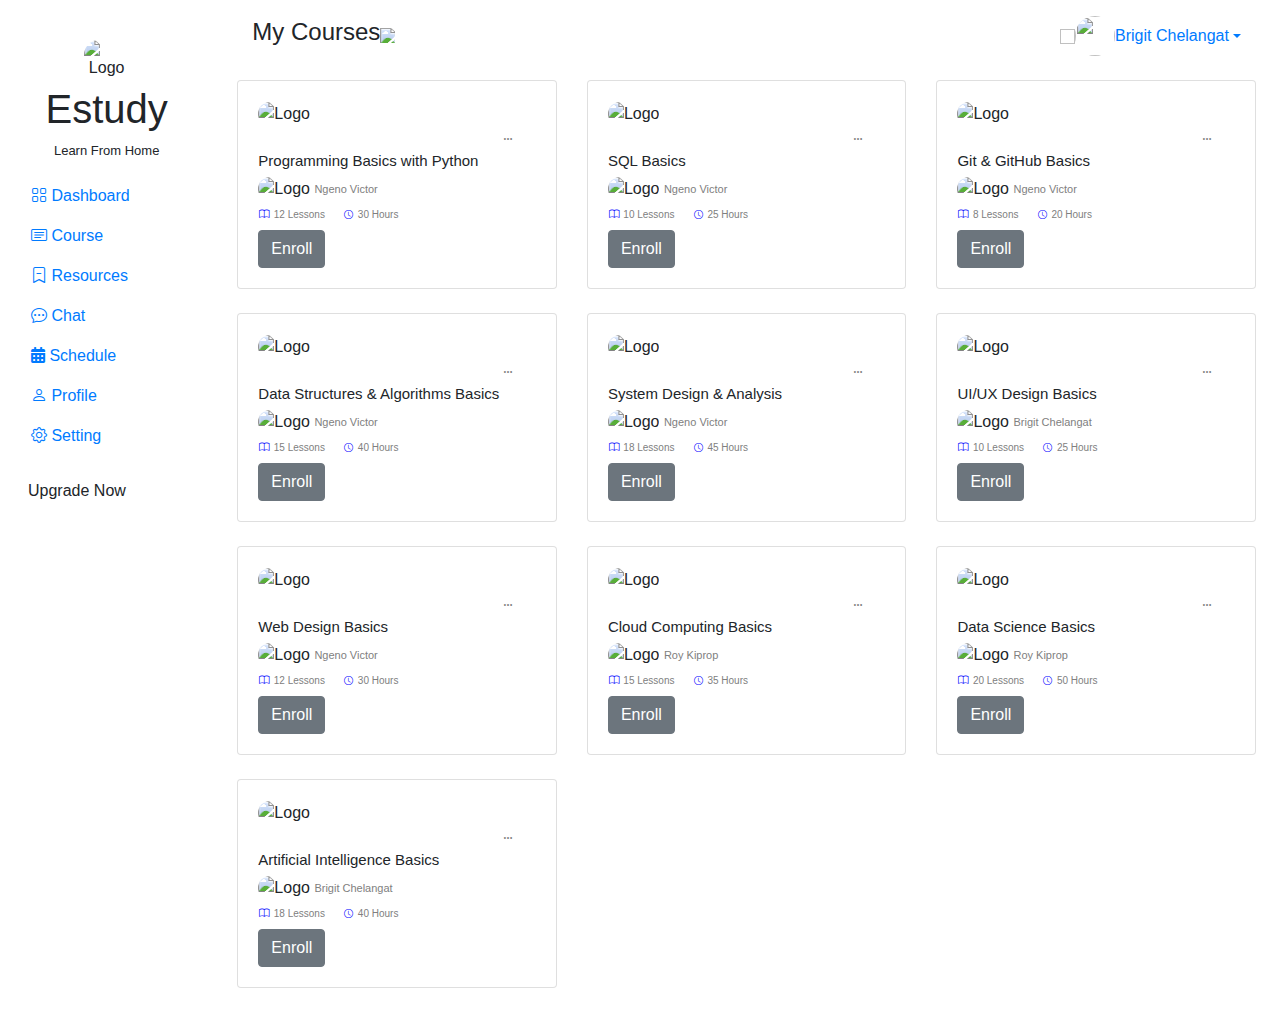
==== dashboard.html @ 42cea2df "Successfully displayed courses" ====
<!DOCTYPE html>
<html lang="en">

<head>
  <meta charset="UTF-8" />
  <meta name="viewport" content="width=device-width, initial-scale=1.0" />
  <title>Courses</title>
  <link rel="stylesheet" href="https://stackpath.bootstrapcdn.com/bootstrap/4.5.2/css/bootstrap.min.css" />
  <link rel="stylesheet" href="https://cdnjs.cloudflare.com/ajax/libs/font-awesome/5.15.4/css/all.min.css" />
  <link rel="stylesheet" href="https://cdn.jsdelivr.net/npm/bootstrap-icons@1.11.3/font/bootstrap-icons.min.css" />
  <link href="https://fonts.cdnfonts.com/css/montserrat" rel="stylesheet" />
  <!--Montserrat font-->
  <link rel="stylesheet" href="styles/styles.css" />
</head>

<body>
  <div class="container-fluid">
    <div class="row">
      <nav class="col-md-2 d-none d-md-block sidebar rounded-5 bg-white mt-3">
        <div class="pt-3">
          <div class="text-center">
            <img src="images/letter-e.png" alt="Logo" class="img-fluid mx-auto mt-2 d-block" width="45" height="45"
              style="border-radius: 15px" />
            <h1 class="main-titles">Estudy</h1>
            <p class="text-center" style="font-size: 13px; margin: 0%; padding-bottom: 15px">
              Learn From Home
            </p>
          </div>
          <ul class="nav flex-column">
            <li class="nav-item">
              <a class="nav-link" href="#dashboard"><i class="bi bi-grid"></i> Dashboard</a>
            </li>
            <li class="nav-item">
              <a class="nav-link" href="#"><i class="bi bi-card-text"></i> Course</a>
            </li>
            <li class="nav-item">
              <a class="nav-link" href="#"><i class="bi bi-bookmark-dash"></i> Resources</a>
            </li>
            <li class="nav-item">
              <a class="nav-link" href="#"><i class="bi bi-chat-dots"></i> Chat</a>
            </li>
            <li class="nav-item">
              <a class="nav-link" href="#"><i class="fas fa-calendar-alt"></i> Schedule</a>
            </li>
            <li class="nav-item">
              <a class="nav-link" href="#"><i class="bi bi-person"></i> Profile</a>
            </li>
            <li class="nav-item">
              <a class="nav-link" href="#"><i class="bi bi-gear"></i> Setting</a>
            </li>
          </ul>
          <div class="mt-3">
            <button class="btn btn-upgrade">Upgrade Now</button>
          </div>
        </div>
      </nav>

      <main class="col-md-9 ms-sm-auto col-lg-10 px-md-4 content-div" id="dashboard">
        <div class="container-fluid">
          <!-- Before cards -->
          <div class="d-flex justify-content-between align-items-center pt-3 pb-2 mb-3">
            <div class="d-flex align-items-center">
              <h4 class="fw-bold">My Courses</h4>
              <img src="" alt="search-icon" style="width: 15px; height: 15px" />
            </div>
            <div class="d-flex align-items-center">
              <a class="me-3" href="#">
                <img src=" " class="img-fluid" style="width: 15px; height: 15px" />
              </a>
              <div class="dropdown">
                <a class="d-flex align-items-center text-decoration-none dropdown-toggle" href="#" id="navbarDropdown"
                  role="button" data-bs-toggle="dropdown">
                  <img src="images/brigitimage.jpeg" class="img-fluid rounded-circle me-2"
                    style="width: 40px; height: 40px" />
                  <span>Brigit Chelangat</span>
                  <div class="dropdown-menu dropdown-menu-right">
                    <a class="dropdown-item" href="#">Profile</a>
                    <a class="dropdown-item" href="#">Settings</a>
                    <a class="dropdown-item" href="#">Logout</a>
                  </div>
                </a>
              </div>
            </div>
          </div>
        </div>
        <div class="row" id="courseList">
        <!--display Courses  -->
        </div>
      </main>
    </div>
  </div>

  <script src="https://code.jquery.com/jquery-3.5.1.slim.min.js"></script>
  <script src="https://cdn.jsdelivr.net/npm/@popperjs/core@2.9.3/dist/umd/popper.min.js"></script>
  <script src="https://stackpath.bootstrapcdn.com/bootstrap/4.5.2/js/bootstrap.min.js"></script>
  <script src="js/main.js"></script>
</body>

</html>
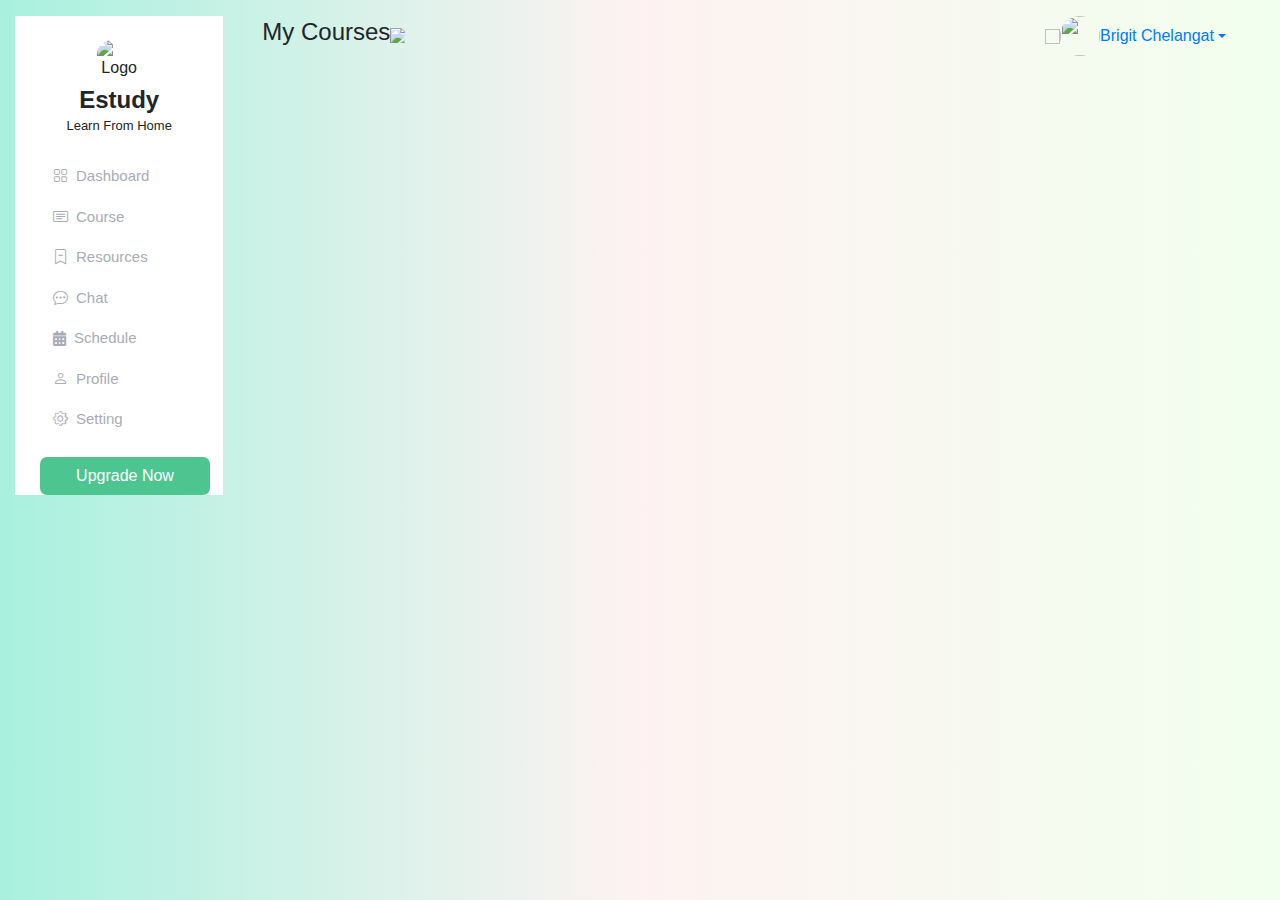
==== commit d58622e5: "Logged in successfully" ====
--- a/dashboard.html
+++ b/dashboard.html
@@ -93,7 +93,7 @@
   <script src="https://code.jquery.com/jquery-3.5.1.slim.min.js"></script>
   <script src="https://cdn.jsdelivr.net/npm/@popperjs/core@2.9.3/dist/umd/popper.min.js"></script>
   <script src="https://stackpath.bootstrapcdn.com/bootstrap/4.5.2/js/bootstrap.min.js"></script>
-  <script src="js/main.js"></script>
+  <script src="main.js"></script>
 </body>
 
 </html>--- a/styles/styles.css
+++ b/styles/styles.css
@@ -0,0 +1,159 @@
+*{
+    font-family: 'Montserrat', sans-serif;
+}
+body {
+    background: linear-gradient(to right, rgba(168, 241, 222, 1), rgba(249, 191, 189, 0.2), rgba(241, 255, 238, 1));
+}
+
+html,
+body {
+    height: 100%;
+}
+
+.container-fluid>.row {
+    height: 100%;
+    display: flex;
+    width: 100%;
+    margin: 0%;
+}
+.container{
+    max-width: 2000px;
+    padding: 0px;
+}
+.container >.row {
+    height: 100%;
+    display: flex;
+    width: 100%;
+    margin: 0%;
+}
+.nav-div {
+    background-color: rgba(255, 255, 255, 1.0);
+    padding: 10px;
+    height: 100%;
+    border-radius: 15px;
+    margin: 20px;
+    display: flex;
+    flex-direction: column;
+}
+
+.nav-link {
+    display: flex;
+    align-items: center;
+    text-decoration: none;
+    color: #a9acb7;
+    position: relative;
+    font-size: 15px;
+    margin-bottom: 2px;
+}
+
+.nav-link:hover,
+.nav-link:active {
+    color: #4dc591;
+
+}
+
+.nav-link i {
+    margin-right: 8px;
+}
+
+.content-div {
+    padding: 0px;
+    flex-grow: 1;
+}
+
+.main-titles {
+    font-weight: bold;
+    font-size: 24px;
+    text-align: center;
+    padding: 1px;
+    margin-bottom: 0;
+}
+
+#dashboard {
+    max-width: 100%;
+    margin: 0;
+
+}
+
+ul.nav {
+    text-align: center;
+    margin: 7px;
+}
+
+.card {
+    min-height: 170px;
+    /* Allow the card to grow based on content */
+    max-height: 500px;
+    /* Set a minimum width for the cards */
+    width: 335px;
+    padding: 10px;
+    /* Add padding for internal spacing */
+    margin: auto;
+}
+
+.card-body {
+    padding: 0;
+}
+.card-body>img{
+    margin-bottom: 5px;
+}
+.progress {
+    height: .2rem;
+    width: 90%;
+    display: inline-flex;
+}
+
+.progress-bar {
+    background-color: #4dc591;
+}
+.btn-upgrade,.btn-login{
+    background-color: #4dc591;
+    color: white;
+    border-radius: 7px;
+    width: 170px;
+    margin-left: 10px;
+}
+.btn-login{
+    margin-left: 0px;
+    text-align: center;
+    width: 80%;
+}
+.btn-upgrade:hover {
+    background-color: #45b183; /* Darker shade for hover effect */
+    color: white;
+}
+
+.enroll-button {
+    display: none;
+    opacity: 0;
+    transition: opacity 0.3s;
+  }
+  
+  .card:hover .enroll-button,
+  .card:focus .enroll-button {
+    display: block;
+    opacity: 1;
+  }
+  
+  .card .enroll-button.visible {
+    display: block;
+    opacity: 1;
+  }
+  
+  .custom-input {
+    border: none;
+    background-color: #f4f4f4;
+    color: #333;
+    padding: 10px;
+    border-radius: 5px;
+    width: 70%;
+    box-sizing: border-box;
+}
+
+.custom-input:focus {
+    outline: none;
+    background-color: #f0f0f0;
+}
+.error{
+    font-size: 12px;
+}
